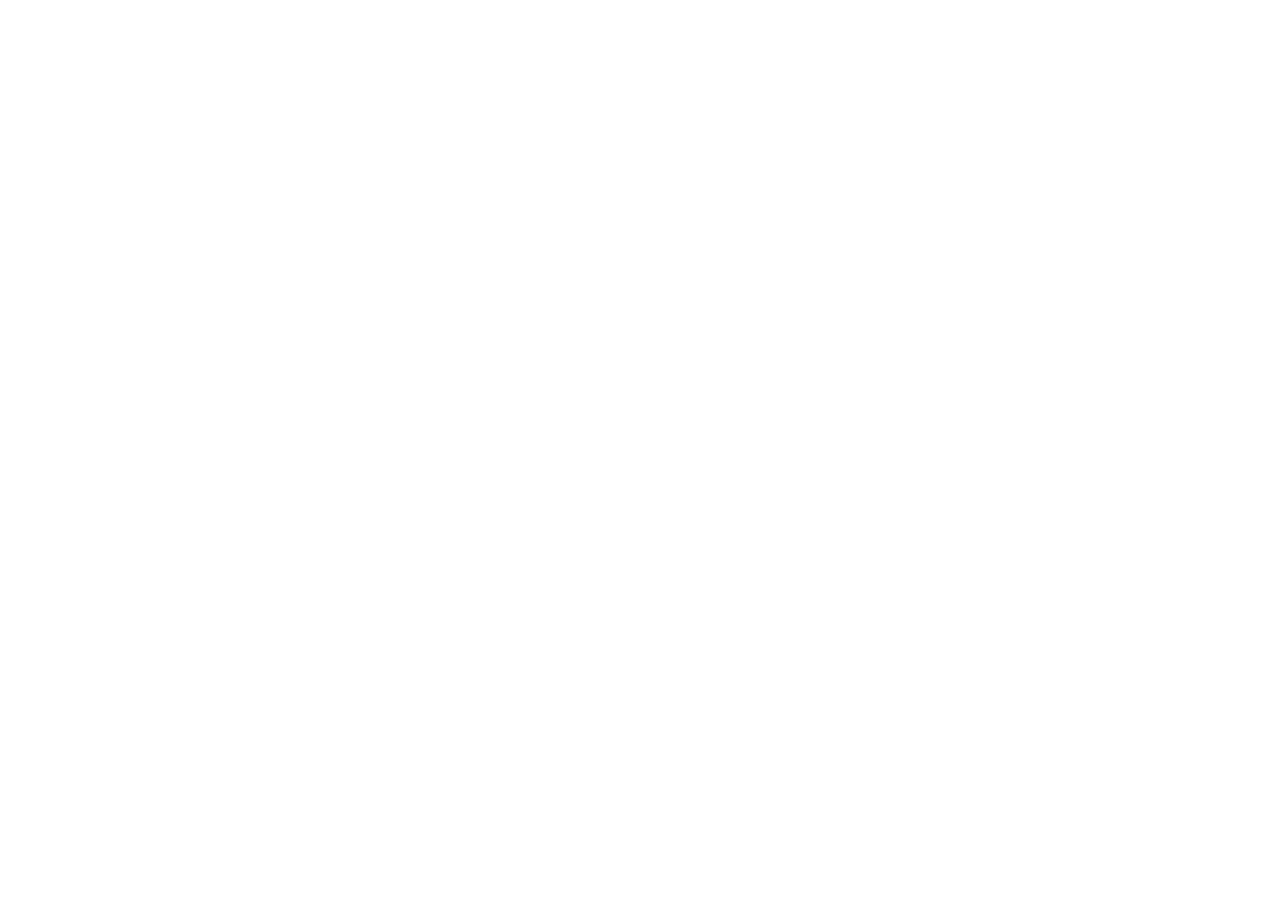
==== index.html @ 2a704ddf "project setup" ====
<!DOCTYPE html>
<html lang="en">
<head>
    <meta charset="UTF-8">
    <meta name="viewport" content="width=device-width, initial-scale=1.0">
    <title>Home | Personal Website</title>
    <link rel="stylesheet" href="./style.css">
    <script src="./script.js" defer></script>
</head>
<body>
    
</body>
</html>
---- style.css ----
*,
*::before,
*::after {
    margin: 0;
    padding: 0;
    box-sizing: border-box;
}
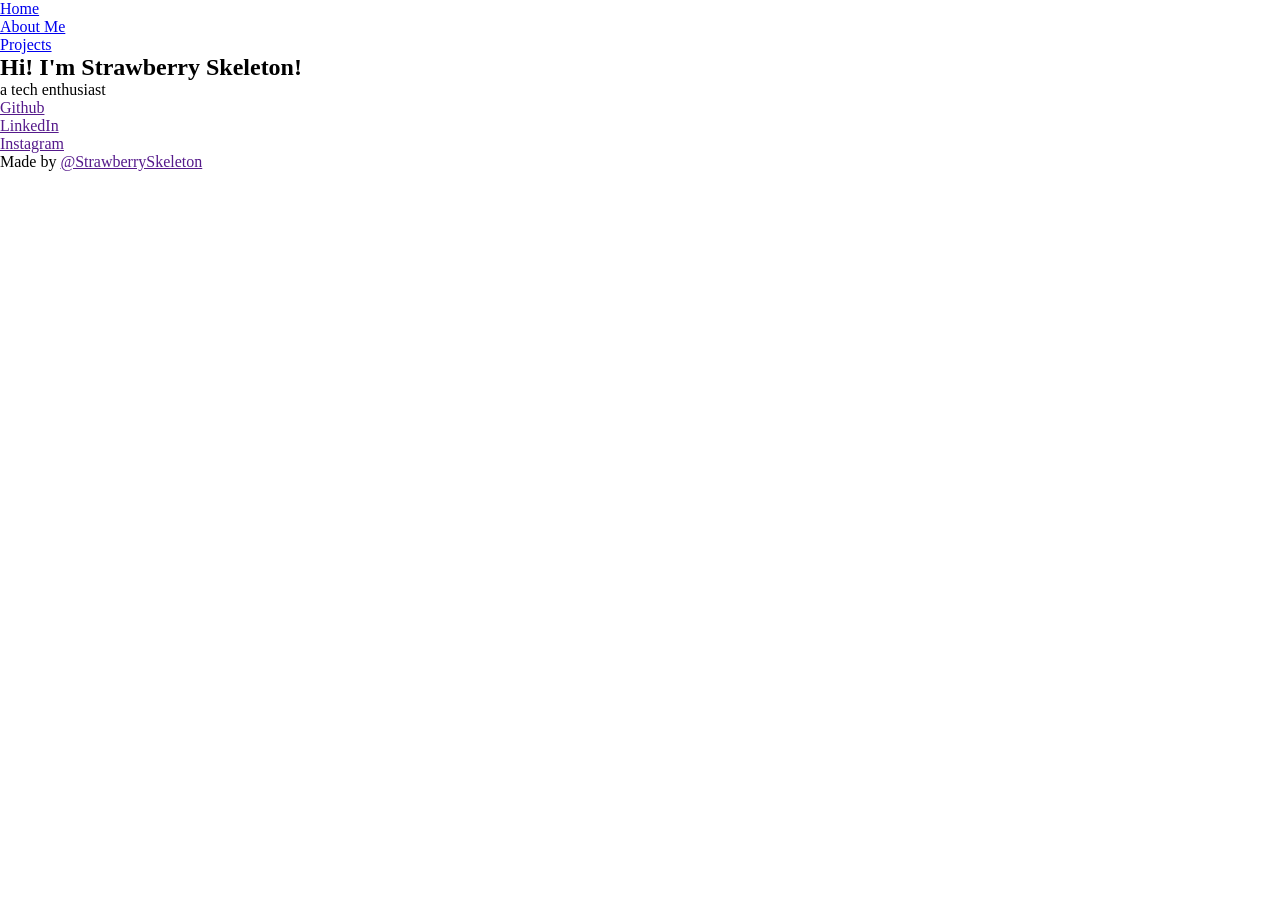
==== commit c8e80623: "update project structure + added some assets + added html part of home page" ====
--- a/index.html
+++ b/index.html
@@ -9,5 +9,36 @@
 </head>
 <body>
     
+    <!-- navbar -->
+    <nav>
+        <ul>
+            <a href="#"><li>Home</li></a>
+            <a href="./pages/about/about.html"><li>About Me</li></a>
+            <a href="./pages/projects/projects.html"><li>Projects</li></a>
+        </ul>
+    </nav>
+
+    <!-- main -->
+    <main>
+        <section id="intro">
+            <div class="profile"></div>
+
+            <div class="intro-text">
+                <h1>Hi! I'm Strawberry Skeleton!</h1>
+                <p>a tech enthusiast</p>
+            </div>
+        </section>
+
+        <section id="links">
+            <ul>
+                <a href=""><li>Github</li></a>
+                <a href=""><li>LinkedIn</li></a>
+                <a href=""><li>Instagram</li></a>
+            </ul>
+        </section>
+    </main>
+
+    <!-- footer -->
+    <footer> Made by <a href="">@StrawberrySkeleton</a></footer>
 </body>
 </html>
--- a/style.css
+++ b/style.css
@@ -5,4 +5,9 @@
     margin: 0;
     padding: 0;
     box-sizing: border-box;
+}
+
+
+body {
+    
 }
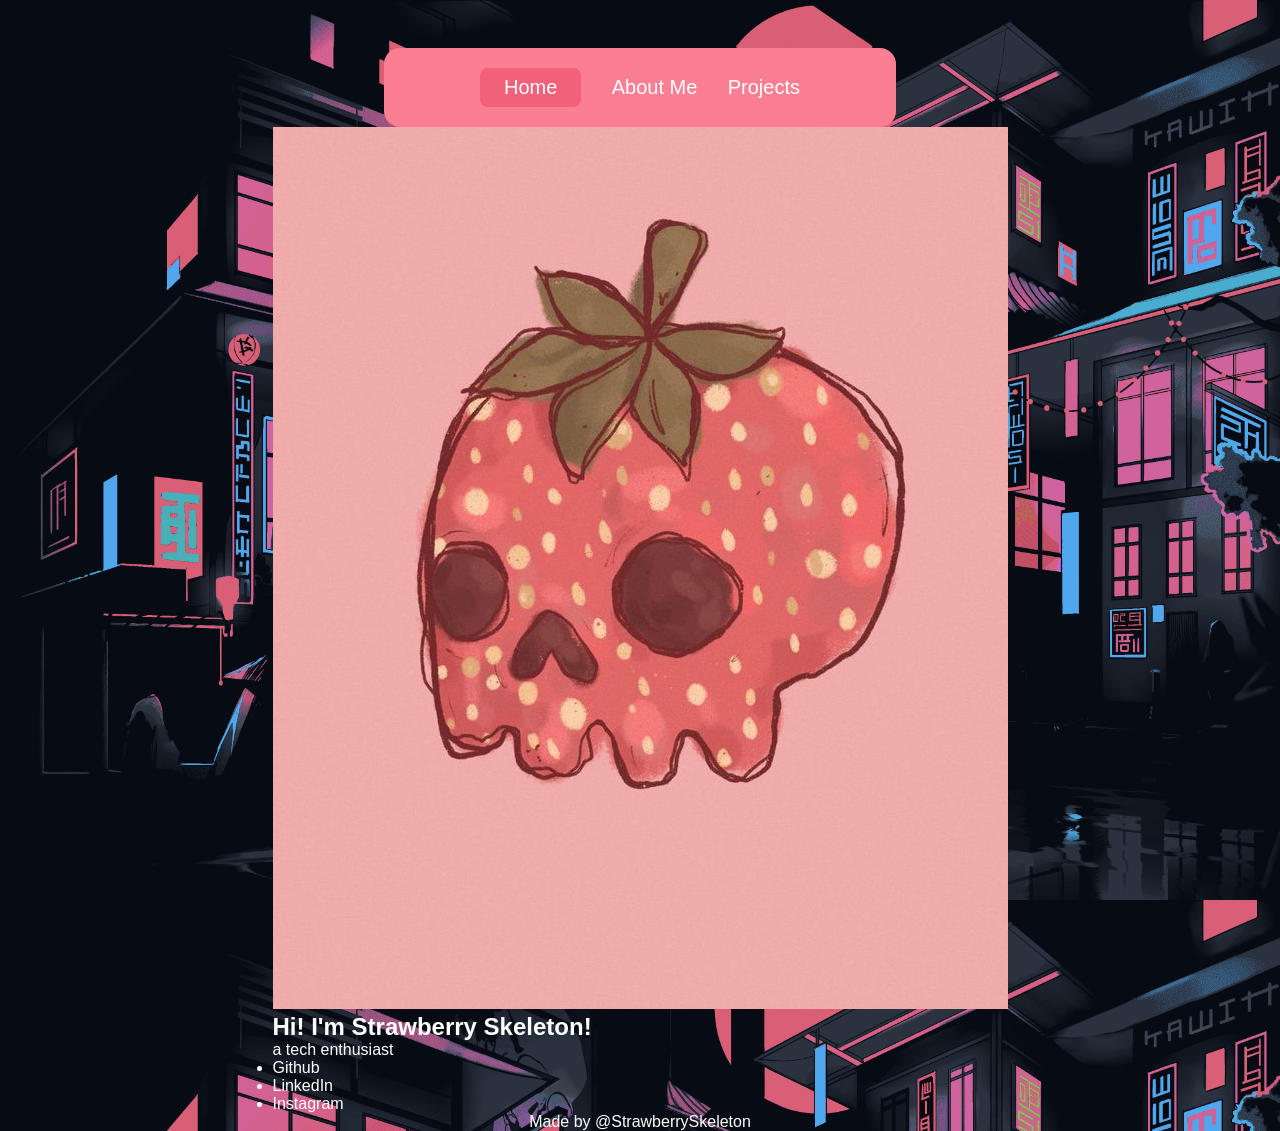
==== commit a8527246: "home page: added profile img in html + navbar done" ====
--- a/index.html
+++ b/index.html
@@ -11,8 +11,8 @@
     
     <!-- navbar -->
     <nav>
-        <ul>
-            <a href="#"><li>Home</li></a>
+        <ul class="nav-list">
+            <a href="#" class="active"><li>Home</li></a>
             <a href="./pages/about/about.html"><li>About Me</li></a>
             <a href="./pages/projects/projects.html"><li>Projects</li></a>
         </ul>
@@ -21,7 +21,9 @@
     <!-- main -->
     <main>
         <section id="intro">
-            <div class="profile"></div>
+            <div class="profile">
+                <img src="./assets/profile.jpeg" alt="My profile picture; an image of a Strawberry themed Skeleton">
+            </div>
 
             <div class="intro-text">
                 <h1>Hi! I'm Strawberry Skeleton!</h1>
--- a/style.css
+++ b/style.css
@@ -9,5 +9,44 @@
 
 
 body {
-    
+    height: 100vh;
+    background-color: #333;
+    background: url('./assets/bg.png');
+    background-size: cover;
+
+    display: flex;
+    flex-direction: column;
+    align-items: center;
+    justify-content: space-between;
+    color: #fff;
+    font-family: 'Segoe UI', Tahoma, Geneva, Verdana, sans-serif;
+}
+
+a {
+    text-decoration: none;
+    color: #fff;
+}
+
+
+nav {
+    width: 40%;
+    background-color: #fb7e93;
+    margin-top: 3rem;
+    padding: 1.25rem 6rem;
+    border-radius: 1rem;
+}
+
+nav .nav-list {
+    width: 100%;
+    display: flex;
+    align-items: center;
+    justify-content: space-between;
+    list-style-type: none;
+    font-size: 1.25rem;
+}
+
+nav .nav-list a.active {
+    background-color: #f16179;
+    padding: 0.5rem 1.5rem;
+    border-radius: 0.5rem;
 }
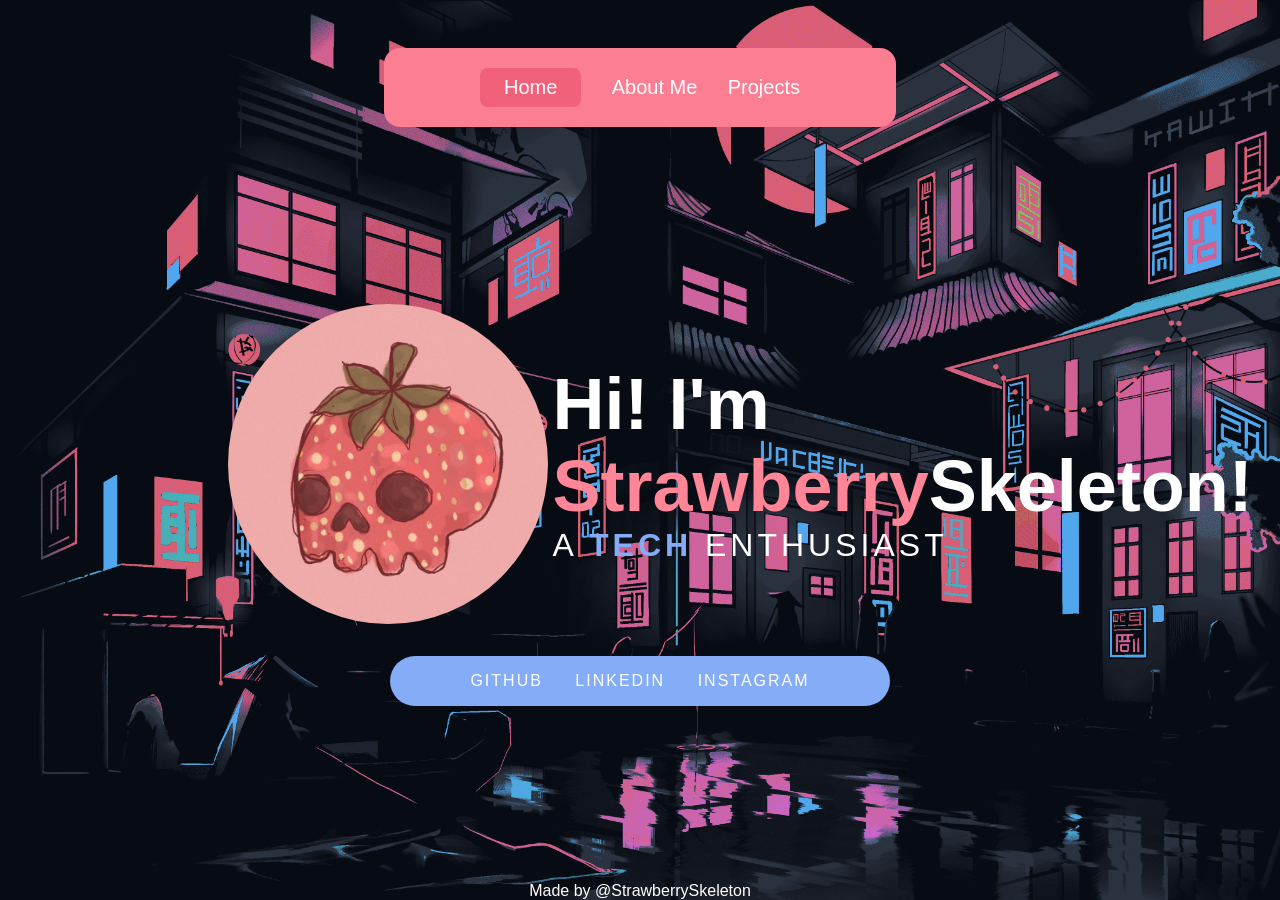
==== commit 88e7bb48: "home page: main intro section + main links section" ====
--- a/index.html
+++ b/index.html
@@ -26,13 +26,13 @@
             </div>
 
             <div class="intro-text">
-                <h1>Hi! I'm Strawberry Skeleton!</h1>
-                <p>a tech enthusiast</p>
+                <h1>Hi! I'm <span class="name">Strawberry</span>Skeleton</span>!</h1>
+                <p>a <span class="tech">tech</span> enthusiast</p>
             </div>
         </section>
 
         <section id="links">
-            <ul>
+            <ul class="link-list">
                 <a href=""><li>Github</li></a>
                 <a href=""><li>LinkedIn</li></a>
                 <a href=""><li>Instagram</li></a>
--- a/style.css
+++ b/style.css
@@ -49,4 +49,73 @@
     background-color: #f16179;
     padding: 0.5rem 1.5rem;
     border-radius: 0.5rem;
+}
+
+
+main {
+    width: 65%;
+/*👉    background-color: cornflowerblue;👈*/
+    display: flex;
+    flex-direction: column;
+    align-items: center;
+}
+
+main #intro {
+    width: 100%;
+    display: flex;
+    align-items: center;
+    justify-content: space-evenly;
+}
+
+#intro .profile {
+    height: 20rem;
+    width: 20rem;
+    border-radius: 50%;
+    overflow: hidden;
+}
+
+#intro .profile img {
+    width: 100%;
+    height: 100%;
+}
+
+#intro .intro-text {
+    width: 60%;
+}
+
+#intro .intro-text h1 {
+    font-size: 4.5rem;
+}
+
+#intro .intro-text .name {
+    color: #ff8597;
+}
+
+#intro .intro-text p {
+    font-size: 2rem;
+    text-transform: uppercase;
+    letter-spacing: 4px;
+    /* color: #a3c3ff; */
+}
+
+#intro .intro-text .tech {
+    color: #84acf7;
+    font-weight: 600;
+}
+
+
+main #links {
+    width: 60%;
+    margin-top: 2rem;
+    background-color: #84acf7;
+    padding: 1rem 5rem;
+    border-radius: 2rem;
+}
+
+#links .link-list {
+    display: flex;
+    list-style-type: none;
+    justify-content: space-between;
+    text-transform: uppercase;
+    letter-spacing: 2px;
 }
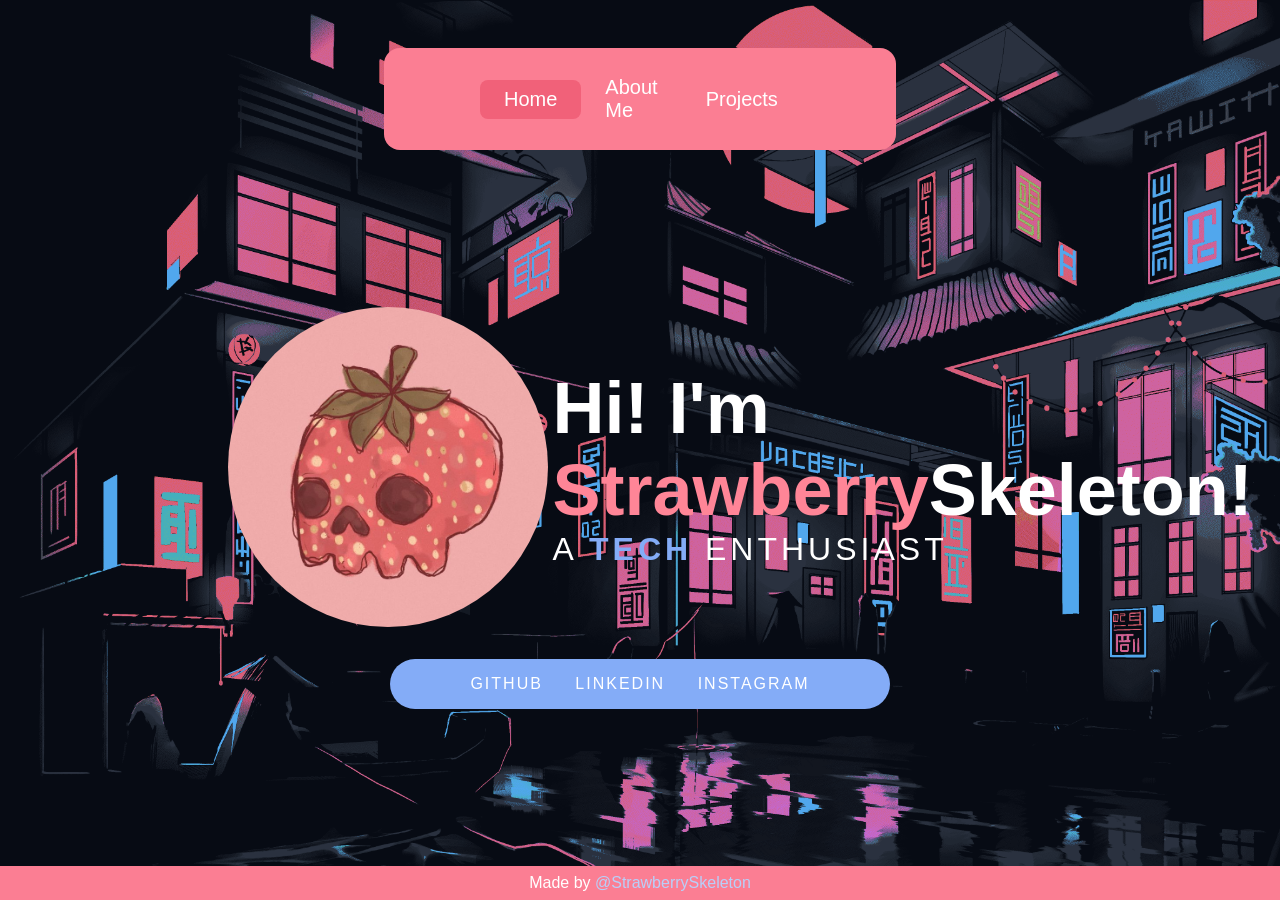
==== commit f1b62b4c: "about page: setup + copied over navbar/footer" ====
--- a/index.html
+++ b/index.html
@@ -41,6 +41,6 @@
     </main>
 
     <!-- footer -->
-    <footer> Made by <a href="">@StrawberrySkeleton</a></footer>
+    <footer>Made by <a href="">@StrawberrySkeleton</a></footer>
 </body>
 </html>
--- a/style.css
+++ b/style.css
@@ -45,10 +45,18 @@
     font-size: 1.25rem;
 }
 
+nav .nav-list a {
+    padding: 0.5rem 1.5rem;
+    border-radius: 0.5rem;
+    transition: all 0.2s ease-in;
+}
+
 nav .nav-list a.active {
     background-color: #f16179;
-    padding: 0.5rem 1.5rem;
-    border-radius: 0.5rem;
+}
+
+nav .nav-list a:hover {
+    background-color: #f16179;
 }
 
 
@@ -118,4 +126,29 @@
     justify-content: space-between;
     text-transform: uppercase;
     letter-spacing: 2px;
+}
+
+#links .link-list a {
+    transition: all 0.2s ease-in;
+}
+
+#links .link-list a:hover {
+    color: pink;
+}
+
+
+footer {
+    width: 100%;
+    text-align: center;
+    padding: 0.5rem;
+    background-color: #fb7e93;
+}
+
+footer a {
+    color: #b8cff9;
+    transition: all 0.2s ease-in;
+}
+
+footer a:hover {
+    color: #84acf7;
 }
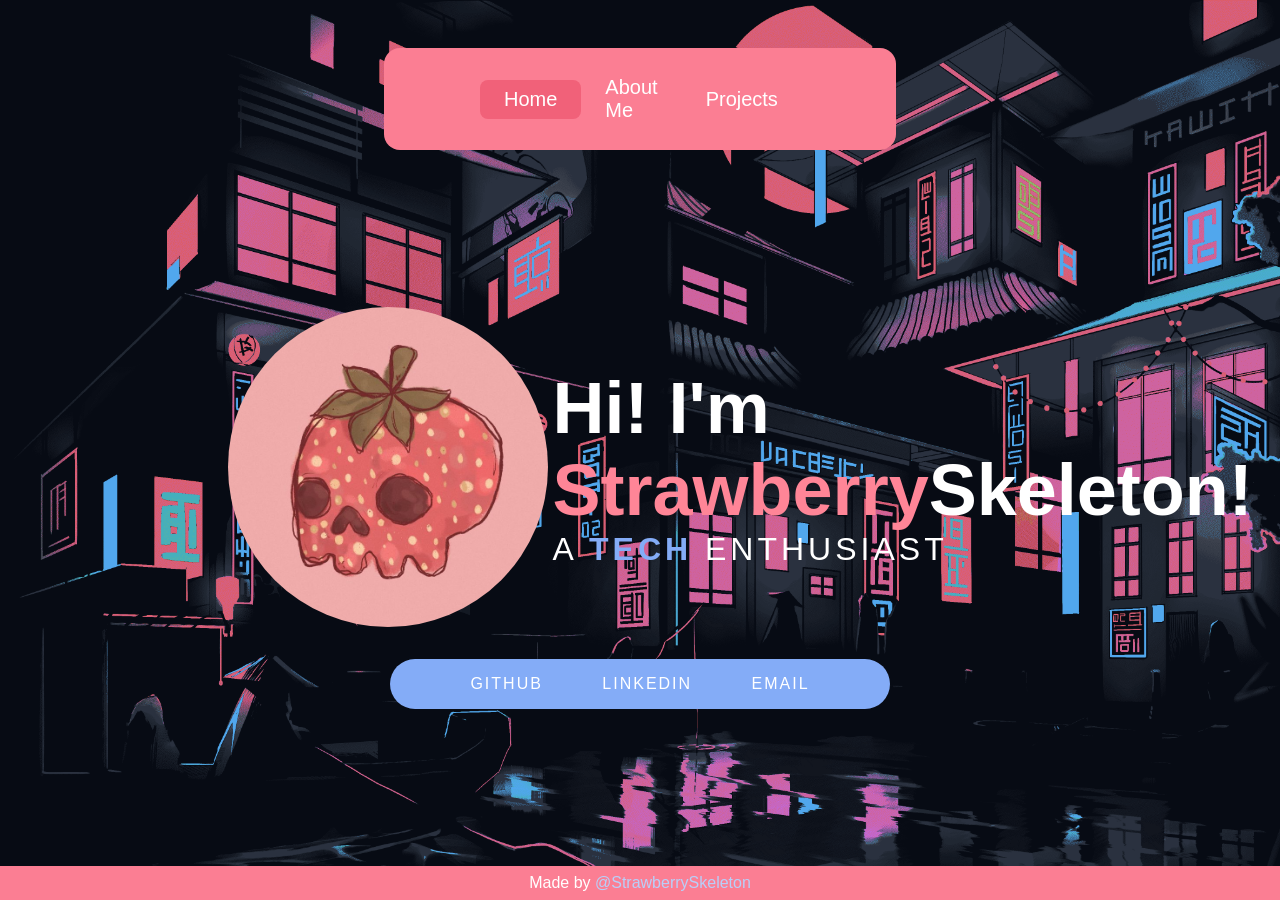
==== commit 3ba673f7: "update README.md + added project screenshots" ====
--- a/index.html
+++ b/index.html
@@ -33,9 +33,9 @@
 
         <section id="links">
             <ul class="link-list">
-                <a href=""><li>Github</li></a>
-                <a href=""><li>LinkedIn</li></a>
-                <a href=""><li>Instagram</li></a>
+                <a href="https://github.com/strawberryskeleton"><li>Github</li></a>
+                <a href="#"><li>LinkedIn</li></a>
+                <a href="#"><li>Email</li></a>
             </ul>
         </section>
     </main>
